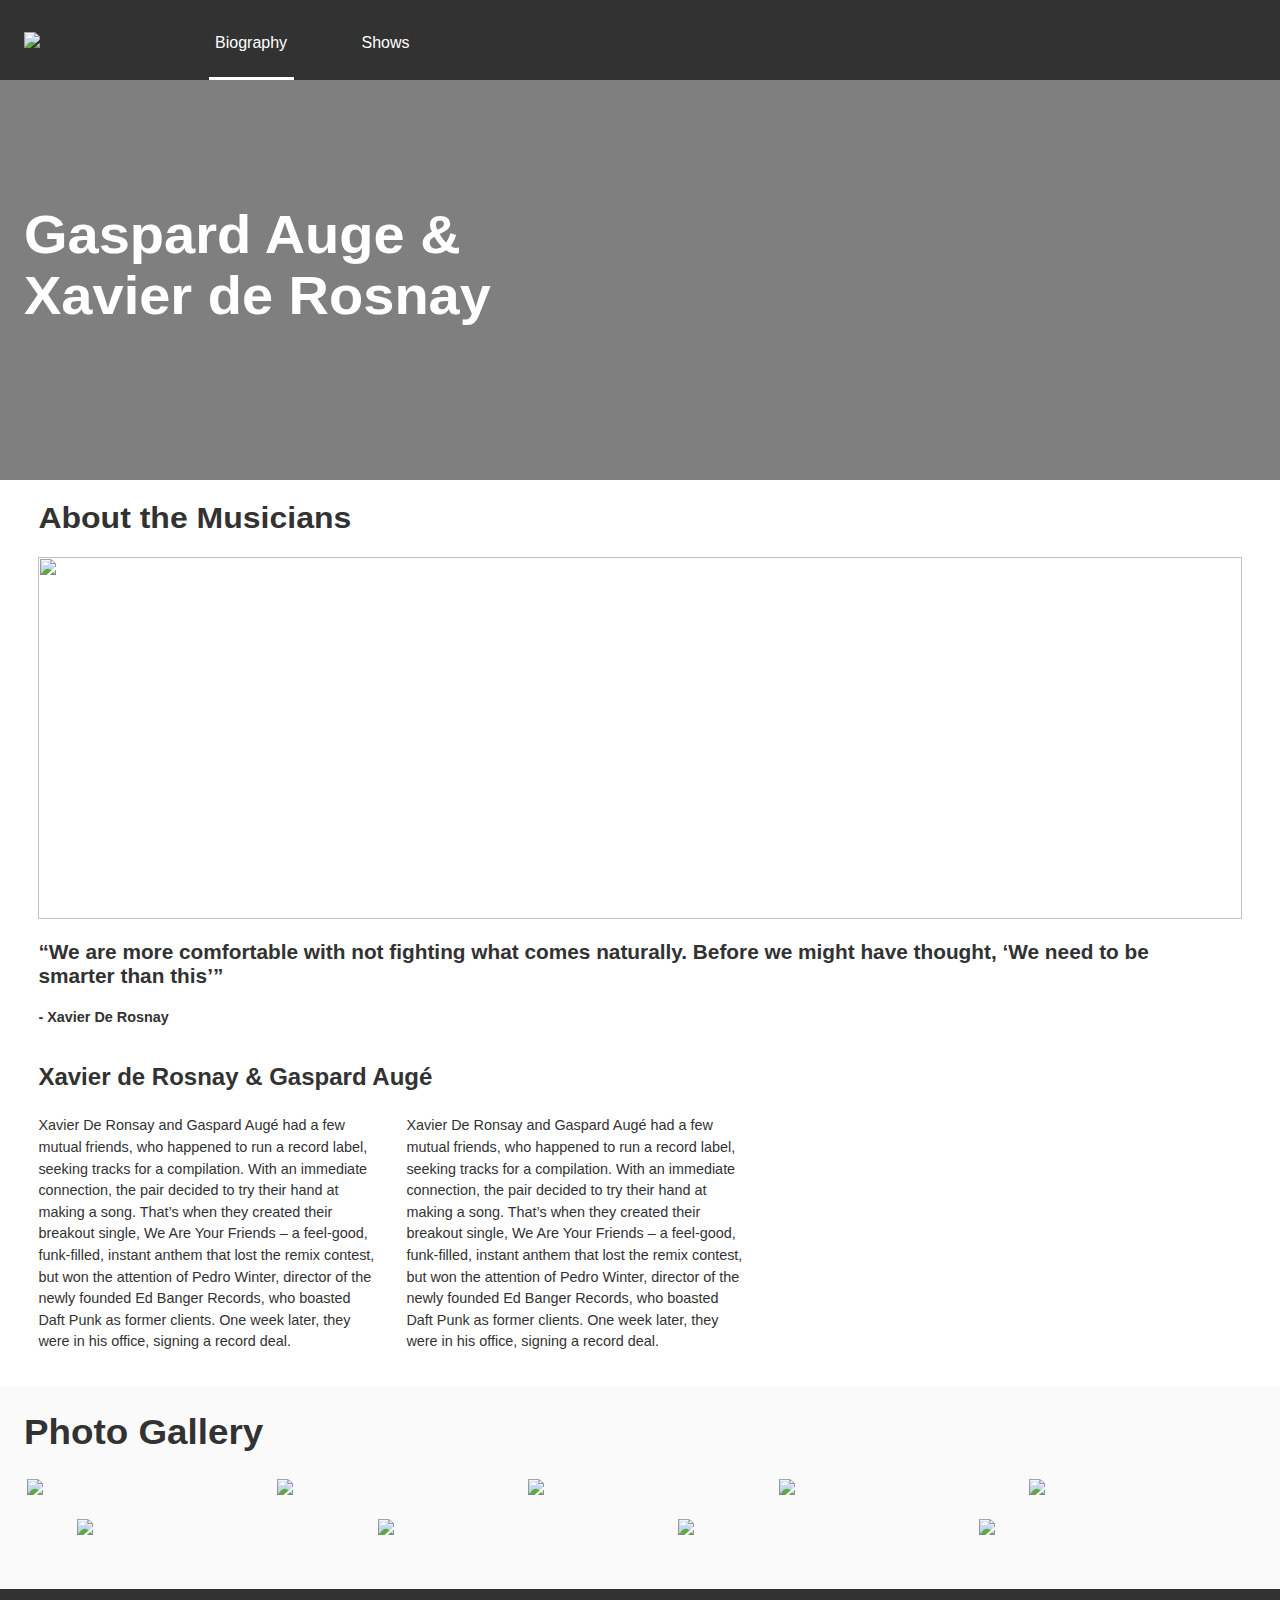
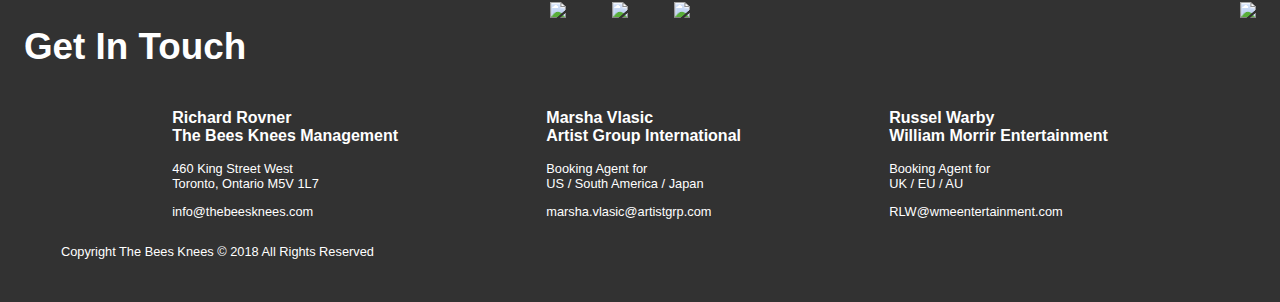
==== sprint-1/index.html @ e029bf4d "tablet complete" ====
<!DOCTYPE html>
<html lang="en">
<head>
    <meta charset="UTF-8">
    <meta name="viewport" content="width=device-width, initial-scale=1.0">
    <meta http-equiv="X-UA-Compatible" content="ie=edge">
    <link rel="stylesheet" type="text/css" href="scss/main.css">
    <title>BandSite</title>
</head>
<body>
    <header class="header">
        <img class="header__logo" src="assets/logo/logo-bandsite.svg">
        <nav class="header__nav">
            <a class="header__nav--link header__nav--link--active" href="">Biography</a>
            <a class="header__nav--link" href="">Shows</a>
        </nav>
    </header>
    <section class="hero">
        <div class="hero__overlay"></div>
        <h2 class="hero__members">Gaspard Auge & <br> Xavier de Rosnay</h2>
    </section>
    <section class="about">
        <div class=about__square>
            <h2 class="about__square--title">About the Musicians</h2>
            <img class="about__square--image" src="assets/images/biopic.jpg">
            <div class="about__square--quote">
                <h3 class="about__square--quote--blurb">“We are more comfortable with not fighting what comes naturally.
                    Before we might have thought, ‘We need to be smarter than this’”</h3>
                <p class="about__square--quote--quoter">- Xavier De Rosnay</p>
            </div>
            <div class="about__square--bio">
                <h3 class="about__square--bio--title">Xavier de Rosnay & Gaspard Augé</h3>
                <div class="about__square--bio--textcontainer">
                    <p class="about__square--bio--textcontainer--text about__square--bio--textcontainer--text--1">Xavier De Ronsay and Gaspard Augé had a few mutual friends,
                        who happened to run a record label, seeking tracks for a
                        compilation. With an immediate connection, the pair decided to
                        try their hand at making a song. That’s when they created their
                        breakout single, We Are Your Friends – a feel-good, funk-filled,
                        instant anthem that lost the remix contest, but won the attention
                        of Pedro Winter, director of the newly founded Ed Banger
                        Records, who boasted Daft Punk as former clients. One week
                        later, they were in his office, signing a record deal.</p>
                    <p class="about__square--bio--textcontainer--text about__square--bio--textcontainer--text--2">Xavier De Ronsay and Gaspard Augé had a few mutual friends,
                        who happened to run a record label, seeking tracks for a
                        compilation. With an immediate connection, the pair decided to
                        try their hand at making a song. That’s when they created their
                        breakout single, We Are Your Friends – a feel-good, funk-filled,
                        instant anthem that lost the remix contest, but won the attention
                        of Pedro Winter, director of the newly founded Ed Banger
                        Records, who boasted Daft Punk as former clients. One week
                        later, they were in his office, signing a record deal.</p>
                </div>
            </div>
        </div>
    </section>
    <section class="gallery">
        <h1 class="gallery__title">Photo Gallery</h1>
        <div class="gallery__imageContainer">
            <img class="gallery__imageContainer--image" src="assets/images/Photo-gallery-1.jpg">
            <img class="gallery__imageContainer--image" src="assets/images/photo-gallery-2.jpg">
            <img class="gallery__imageContainer--image" src="assets/images/photo-gallery-3.jpg">
            <img class="gallery__imageContainer--image" src="assets/images/photo-gallery-4.jpg">
            <img class="gallery__imageContainer--image" src="assets/images/photo-gallery-5.jpg">
            <img class="gallery__imageContainer--image" src="assets/images/photo-gallery-6.jpg">
            <img class="gallery__imageContainer--image" src="assets/images/photo-gallery-7.jpg">
            <img class="gallery__imageContainer--image" src="assets/images/photo-gallery-8.jpg">
            <img class="gallery__imageContainer--image" src="assets/images/photo-gallery-9.jpg">
        </div>
    </section>
    <footer class="footer">
        <div class="footer__square">
            <div class="footer__square--top">
                <h1 class="footer__square--top--title">Get In Touch</h1>
                <div class="footer__square--top--iconcontainer">
                    <img class="footer__square--top--iconcontainer--icon" src="assets/icons/svg/icon-instagram.svg">
                    <img class="footer__square--top--iconcontainer--icon" src="assets/icons/svg/icon-facebook.svg">
                    <img class="footer__square--top--iconcontainer--icon" src="assets/icons/svg/icon-twitter.svg">
                </div>
                <img class="footer__square--top--logo" src="assets/logo/logo-bandsite.svg">
            </div>
            <div class="footer__square--contacts">
                <div class="footer__square--contacts--card">
                    <p class="footer__square--contacts--card--name">
                        Richard Rovner<br>
                        The Bees Knees Management
                    </p>
                    <p class="footer__square--contacts--card--address"> 
                        460 King Street West<br>
                        Toronto, Ontario M5V 1L7
                    </p>
                    <p class="footer__square--contacts--card--email">
                        info@thebeesknees.com
                    </p>
                </div>
                <div class="footer__square--contacts--card">
                    <p class="footer__square--contacts--card--name">
                        Marsha Vlasic<br>
                        Artist Group International
                    <p class="footer__square--contacts--card--address"> 
                        Booking Agent for<br>
                        US / South America / Japan
                    </p>
                    <p class="footer__square--contacts--card--email">
                        marsha.vlasic@artistgrp.com
                    </p>
                </div>
                <div class="footer__square__contacts__card">
                    <p class="footer__square--contacts--card--name">
                        Russel Warby<br>
                        William Morrir Entertainment
                    </p>
                    <p class="footer__square--contacts--card--address"> 
                        Booking Agent for<br>
                        UK / EU / AU
                    </p>
                    <p class="footer__square--contacts--card--email">
                        RLW@wmeentertainment.com
                    </p>
                </div>
            </div>
            <p class="footer__square--copyright">Copyright The Bees Knees © 2018 All Rights Reserved</p>
        </div>
    </footer>
</body>
</html>
---- sprint-1/scss/main.css ----
@use 'fonts';
* {
  font-family: Avenir, sans-serif;
}

html {
  margin: 0;
  padding: 0;
  height: 100%;
}

body {
  margin: 0;
  padding: 0;
  height: 100%;
  color: #323232;
}

.header {
  background-color: #323232;
  display: -webkit-box;
  display: -ms-flexbox;
  display: flex;
  -webkit-box-orient: vertical;
  -webkit-box-direction: normal;
      -ms-flex-direction: column;
          flex-direction: column;
  -webkit-box-pack: justify;
      -ms-flex-pack: justify;
          justify-content: space-between;
  -webkit-box-align: center;
      -ms-flex-align: center;
          align-items: center;
  width: 100%;
  height: 80px;
  padding: 0;
  margin: 0;
}

@media only screen and (min-width: 768px) {
  .header {
    -webkit-box-orient: horizontal;
    -webkit-box-direction: normal;
        -ms-flex-direction: row;
            flex-direction: row;
    -webkit-box-align: end;
        -ms-flex-align: end;
            align-items: flex-end;
  }
}

.header__logo {
  width: 10rem;
  padding-top: 1rem;
}

@media only screen and (min-width: 768px) {
  .header__logo {
    display: inline-block;
    padding-top: 0rem;
    -ms-flex-item-align: center;
        -ms-grid-row-align: center;
        align-self: center;
    margin-left: 24px;
  }
}

.header__nav {
  display: -webkit-box;
  display: -ms-flexbox;
  display: flex;
  width: 100%;
  -ms-flex-pack: distribute;
      justify-content: space-around;
  padding: 0;
  margin: 0;
}

@media only screen and (min-width: 768px) {
  .header__nav {
    display: inline-block;
  }
}

.header__nav--link {
  color: white;
  width: 50%;
  text-decoration: none;
  text-align: center;
  padding-bottom: .5rem;
  margin: 0;
}

@media only screen and (min-width: 768px) {
  .header__nav--link {
    width: 85px;
    height: 43px;
    padding-bottom: 0;
    display: inline-block;
    margin-left: 45px;
  }
}

.header__nav--link--active {
  border-bottom: white solid 3px;
}

.hero {
  width: 100%;
  height: 183px;
  margin: 0;
  position: relative;
  background: url("../assets/images/hero.jpg");
  background-position: center;
  background-repeat: no-repeat;
  background-size: cover;
}

@media only screen and (min-width: 768px) {
  .hero {
    height: 400px;
  }
}

.hero__overlay {
  width: 100%;
  height: 100%;
  position: absolute;
  top: 0;
  z-index: 1;
  background-color: black;
  opacity: 0.5;
}

.hero__members {
  margin: 0;
  position: absolute;
  top: 30%;
  z-index: 1;
  left: 16px;
  color: white;
  -webkit-transform: scale(1, 0.95);
          transform: scale(1, 0.95);
  font-weight: bold;
}

@media only screen and (min-width: 768px) {
  .hero__members {
    width: 70%;
    font-size: 3.5rem;
    left: 24px;
  }
}

.about {
  display: -webkit-box;
  display: -ms-flexbox;
  display: flex;
  -webkit-box-orient: vertical;
  -webkit-box-direction: normal;
      -ms-flex-direction: column;
          flex-direction: column;
  -webkit-box-align: center;
      -ms-flex-align: center;
          align-items: center;
}

.about__square {
  width: 92%;
  display: -webkit-box;
  display: -ms-flexbox;
  display: flex;
  -webkit-box-orient: vertical;
  -webkit-box-direction: normal;
      -ms-flex-direction: column;
          flex-direction: column;
  margin-bottom: 20px;
}

@media only screen and (min-width: 768px) {
  .about__square {
    width: 94%;
  }
}

.about__square--title {
  margin-top: 1rem;
  -webkit-transform: scale(1, 0.95);
          transform: scale(1, 0.95);
  font-weight: bold !important;
}

@media only screen and (min-width: 768px) {
  .about__square--title {
    font-size: 2rem;
    margin-top: 20px;
    margin-bottom: 20px;
  }
}

.about__square--image {
  width: 100%;
  height: 10rem;
  -o-object-fit: cover;
     object-fit: cover;
}

@media only screen and (min-width: 768px) {
  .about__square--image {
    height: 362px;
  }
}

.about__square--quote {
  font-size: .9rem;
  width: 95%;
  font-weight: bold;
}

@media only screen and (min-width: 768px) {
  .about__square--quote--blurb {
    font-size: 1.3rem;
  }
}

.about__square--bio--title {
  font-size: 1rem;
}

@media only screen and (min-width: 768px) {
  .about__square--bio--title {
    font-size: 1.5rem;
    margin-bottom: 10px;
  }
}

@media only screen and (min-width: 768px) {
  .about__square--bio--textcontainer {
    display: -webkit-box;
    display: -ms-flexbox;
    display: flex;
  }
}

.about__square--bio--textcontainer--text {
  font-size: .8rem;
  line-height: 1.5;
  font-weight: lighter;
}

@media only screen and (min-width: 768px) {
  .about__square--bio--textcontainer--text {
    width: 340px;
    font-size: .9rem;
  }
}

@media only screen and (min-width: 768px) {
  .about__square--bio--textcontainer--text--2 {
    margin-left: 28px;
  }
}

.gallery {
  background-color: #FAFAFA;
  display: -webkit-box;
  display: -ms-flexbox;
  display: flex;
  -webkit-box-orient: vertical;
  -webkit-box-direction: normal;
      -ms-flex-direction: column;
          flex-direction: column;
  -webkit-box-pack: space-evenly;
      -ms-flex-pack: space-evenly;
          justify-content: space-evenly;
  -webkit-box-align: center;
      -ms-flex-align: center;
          align-items: center;
  padding-bottom: 30px;
}

.gallery__title {
  -ms-flex-item-align: start;
      align-self: flex-start;
  margin-left: 1rem;
  font-weight: bold;
  -webkit-transform: scale(1, 0.95);
          transform: scale(1, 0.95);
}

@media only screen and (min-width: 768px) {
  .gallery__title {
    font-size: 2.3rem;
    margin-left: 1.5rem;
  }
}

.gallery__imageContainer {
  width: 90%;
  display: -webkit-box;
  display: -ms-flexbox;
  display: flex;
  -webkit-box-pack: space-evenly;
      -ms-flex-pack: space-evenly;
          justify-content: space-evenly;
  -ms-flex-wrap: wrap;
      flex-wrap: wrap;
  -ms-flex-item-align: center;
      align-self: center;
}

@media only screen and (min-width: 768px) {
  .gallery__imageContainer {
    width: 100%;
  }
}

.gallery__imageContainer--image {
  width: 288px;
  padding-bottom: 8px;
}

@media only screen and (min-width: 768px) {
  .gallery__imageContainer--image {
    width: 224px;
    padding-bottom: 24px;
  }
}

.footer {
  background-color: #323232;
  display: -webkit-box;
  display: -ms-flexbox;
  display: flex;
  -webkit-box-pack: center;
      -ms-flex-pack: center;
          justify-content: center;
  color: white;
  padding-left: 15px;
}

@media only screen and (min-width: 768px) {
  .footer {
    padding-left: 24px;
    padding-right: 24px;
  }
}

.footer__square {
  width: 90%;
  padding-right: 25%;
  padding-bottom: 30px;
  padding-top: 13px;
}

@media only screen and (min-width: 768px) {
  .footer__square {
    padding-right: 0;
    width: 100%;
  }
}

@media only screen and (min-width: 768px) {
  .footer__square--top {
    display: -webkit-box;
    display: -ms-flexbox;
    display: flex;
    -webkit-box-pack: justify;
        -ms-flex-pack: justify;
            justify-content: space-between;
  }
}

.footer__square--top--logo {
  display: none;
}

@media only screen and (min-width: 768px) {
  .footer__square--top--logo {
    display: initial;
  }
}

.footer__square--top--title {
  font-size: 2.3rem;
}

.footer__square--top--iconcontainer {
  width: 140px;
  display: -webkit-box;
  display: -ms-flexbox;
  display: flex;
  -webkit-box-pack: justify;
      -ms-flex-pack: justify;
          justify-content: space-between;
  margin-left: 10px;
}

@media only screen and (min-width: 768px) {
  .footer__square--top--iconcontainer {
    margin-left: 0;
    margin-right: 20%;
  }
}

@media only screen and (min-width: 768px) {
  .footer__square--contacts {
    display: -webkit-box;
    display: -ms-flexbox;
    display: flex;
    -webkit-box-pack: space-evenly;
        -ms-flex-pack: space-evenly;
            justify-content: space-evenly;
  }
}

.footer__square--contacts--card--name {
  font-weight: bold;
}

.footer__square--contacts--card--address, .footer__square--contacts--card--email {
  font-size: .8rem;
  font-weight: lighter;
}

.footer__square--copyright {
  width: 90%;
  font-size: .8rem;
  font-weight: lighter;
}

@media only screen and (min-width: 768px) {
  .footer__square--copyright {
    margin-left: 3%;
  }
}
/*# sourceMappingURL=main.css.map */
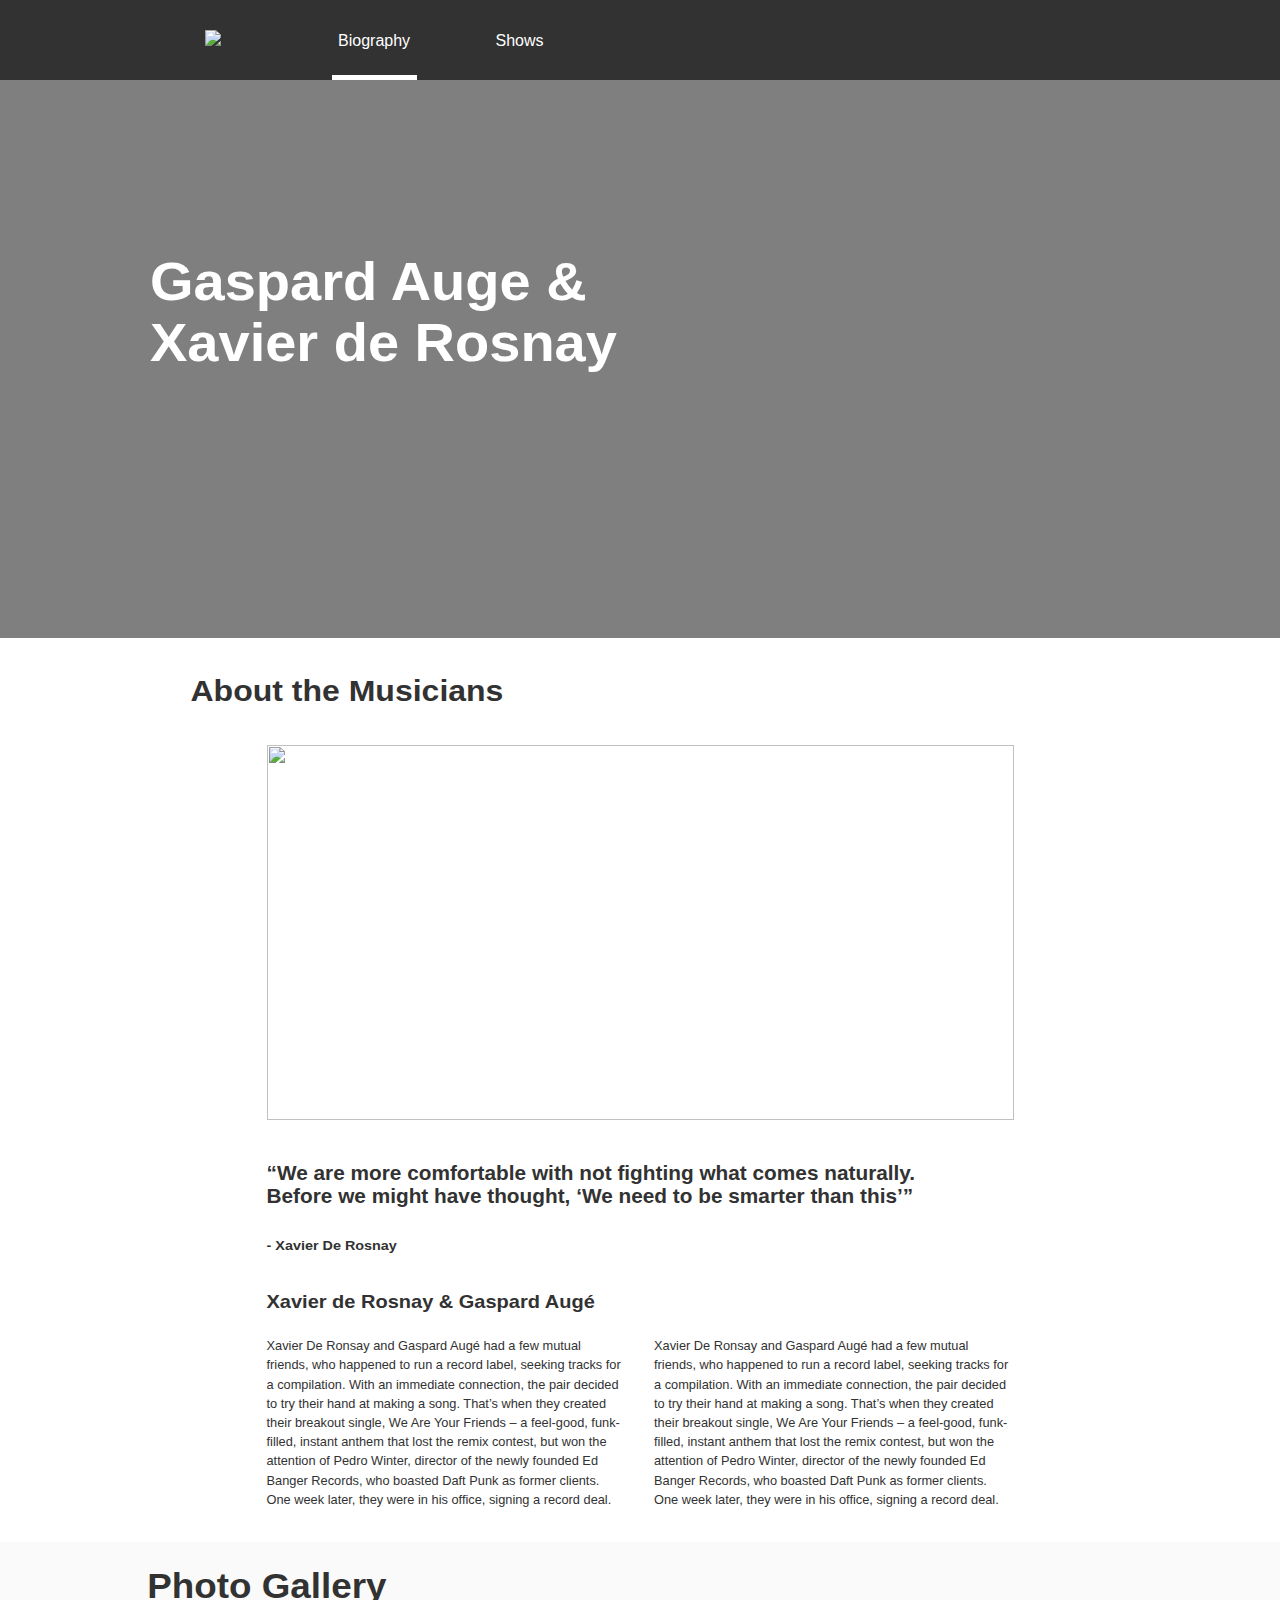
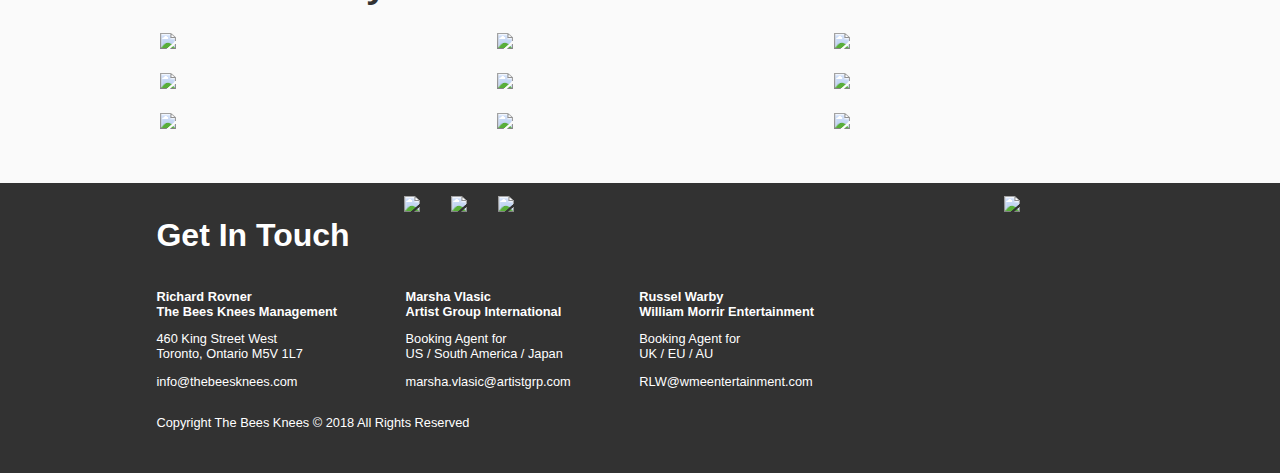
==== commit d0ca090c: "title link added" ====
--- a/sprint-1/index.html
+++ b/sprint-1/index.html
@@ -9,7 +9,7 @@
 </head>
 <body>
     <header class="header">
-        <img class="header__logo" src="assets/logo/logo-bandsite.svg">
+        <a class="header__logo" href="index.html"><img src="assets/logo/logo-bandsite.svg"></a>
         <nav class="header__nav">
             <a class="header__nav--link header__nav--link--active" href="">Biography</a>
             <a class="header__nav--link" href="">Shows</a>
--- a/sprint-1/scss/main.css
+++ b/sprint-1/scss/main.css
@@ -51,6 +51,7 @@
 
 .header__logo {
   width: 10rem;
+  text-align: center;
   padding-top: 1rem;
 }
 
@@ -65,6 +66,12 @@
   }
 }
 
+@media only screen and (min-width: 1200px) {
+  .header__logo {
+    margin-left: 150px;
+  }
+}
+
 .header__nav {
   display: -webkit-box;
   display: -ms-flexbox;
@@ -101,8 +108,20 @@
   }
 }
 
+@media only screen and (min-width: 1200px) {
+  .header__nav--link {
+    margin-left: 56px;
+  }
+}
+
 .header__nav--link--active {
   border-bottom: white solid 3px;
+}
+
+@media only screen and (min-width: 1200px) {
+  .header__nav--link--active {
+    border-bottom: white solid 5px;
+  }
 }
 
 .hero {
@@ -119,6 +138,12 @@
 @media only screen and (min-width: 768px) {
   .hero {
     height: 400px;
+  }
+}
+
+@media only screen and (min-width: 1200px) {
+  .hero {
+    height: 558px;
   }
 }
 
@@ -152,6 +177,13 @@
   }
 }
 
+@media only screen and (min-width: 1200px) {
+  .hero__members {
+    top: 30%;
+    left: 150px;
+  }
+}
+
 .about {
   display: -webkit-box;
   display: -ms-flexbox;
@@ -183,6 +215,12 @@
   }
 }
 
+@media only screen and (min-width: 1200px) {
+  .about__square {
+    width: 747px;
+  }
+}
+
 .about__square--title {
   margin-top: 1rem;
   -webkit-transform: scale(1, 0.95);
@@ -198,6 +236,14 @@
   }
 }
 
+@media only screen and (min-width: 1200px) {
+  .about__square--title {
+    margin-left: -76px;
+    margin-top: 35px;
+    margin-bottom: 35px;
+  }
+}
+
 .about__square--image {
   width: 100%;
   height: 10rem;
@@ -211,9 +257,17 @@
   }
 }
 
+@media only screen and (min-width: 1200px) {
+  .about__square--image {
+    height: 375px;
+  }
+}
+
 .about__square--quote {
   font-size: .9rem;
   width: 95%;
+  -webkit-transform: scale(1, 0.95);
+          transform: scale(1, 0.95);
   font-weight: bold;
 }
 
@@ -223,14 +277,29 @@
   }
 }
 
+@media only screen and (min-width: 1200px) {
+  .about__square--quote--blurb {
+    margin-top: 40px;
+    margin-bottom: 32px;
+  }
+}
+
 .about__square--bio--title {
   font-size: 1rem;
+  -webkit-transform: scale(1, 0.95);
+          transform: scale(1, 0.95);
 }
 
 @media only screen and (min-width: 768px) {
   .about__square--bio--title {
     font-size: 1.5rem;
     margin-bottom: 10px;
+  }
+}
+
+@media only screen and (min-width: 1200px) {
+  .about__square--bio--title {
+    font-size: 1.25rem;
   }
 }
 
@@ -242,6 +311,14 @@
   }
 }
 
+@media only screen and (min-width: 1200px) {
+  .about__square--bio--textcontainer {
+    -webkit-box-pack: justify;
+        -ms-flex-pack: justify;
+            justify-content: space-between;
+  }
+}
+
 .about__square--bio--textcontainer--text {
   font-size: .8rem;
   line-height: 1.5;
@@ -252,6 +329,13 @@
   .about__square--bio--textcontainer--text {
     width: 340px;
     font-size: .9rem;
+  }
+}
+
+@media only screen and (min-width: 1200px) {
+  .about__square--bio--textcontainer--text {
+    width: 400px;
+    font-size: .8rem;
   }
 }
 
@@ -295,6 +379,12 @@
   }
 }
 
+@media only screen and (min-width: 1200px) {
+  .gallery__title {
+    margin-left: 9.2rem;
+  }
+}
+
 .gallery__imageContainer {
   width: 90%;
   display: -webkit-box;
@@ -315,15 +405,30 @@
   }
 }
 
+@media only screen and (min-width: 1200px) {
+  .gallery__imageContainer {
+    width: 75%;
+    -webkit-box-pack: justify;
+        -ms-flex-pack: justify;
+            justify-content: space-between;
+  }
+}
+
 .gallery__imageContainer--image {
   width: 288px;
-  padding-bottom: 8px;
+  padding-bottom: 16px;
 }
 
 @media only screen and (min-width: 768px) {
   .gallery__imageContainer--image {
     width: 224px;
     padding-bottom: 24px;
+  }
+}
+
+@media only screen and (min-width: 1200px) {
+  .gallery__imageContainer--image {
+    width: 286px;
   }
 }
 
@@ -357,6 +462,12 @@
   .footer__square {
     padding-right: 0;
     width: 100%;
+  }
+}
+
+@media only screen and (min-width: 1200px) {
+  .footer__square {
+    width: 78.5%;
   }
 }
 
@@ -381,8 +492,20 @@
   }
 }
 
+@media only screen and (min-width: 1200px) {
+  .footer__square--top--logo {
+    width: 120px;
+  }
+}
+
 .footer__square--top--title {
   font-size: 2.3rem;
+}
+
+@media only screen and (min-width: 1200px) {
+  .footer__square--top--title {
+    font-size: 2rem;
+  }
 }
 
 .footer__square--top--iconcontainer {
@@ -400,6 +523,13 @@
   .footer__square--top--iconcontainer {
     margin-left: 0;
     margin-right: 20%;
+  }
+}
+
+@media only screen and (min-width: 1200px) {
+  .footer__square--top--iconcontainer {
+    width: 110px;
+    margin-right: 45%;
   }
 }
 
@@ -414,8 +544,23 @@
   }
 }
 
+@media only screen and (min-width: 1200px) {
+  .footer__square--contacts {
+    -webkit-box-pack: justify;
+        -ms-flex-pack: justify;
+            justify-content: space-between;
+    padding-right: 32%;
+  }
+}
+
 .footer__square--contacts--card--name {
   font-weight: bold;
+}
+
+@media only screen and (min-width: 1200px) {
+  .footer__square--contacts--card--name {
+    font-size: .8rem;
+  }
 }
 
 .footer__square--contacts--card--address, .footer__square--contacts--card--email {
@@ -434,4 +579,10 @@
     margin-left: 3%;
   }
 }
+
+@media only screen and (min-width: 768px) and (min-width: 1200px) {
+  .footer__square--copyright {
+    margin-left: 0;
+  }
+}
 /*# sourceMappingURL=main.css.map */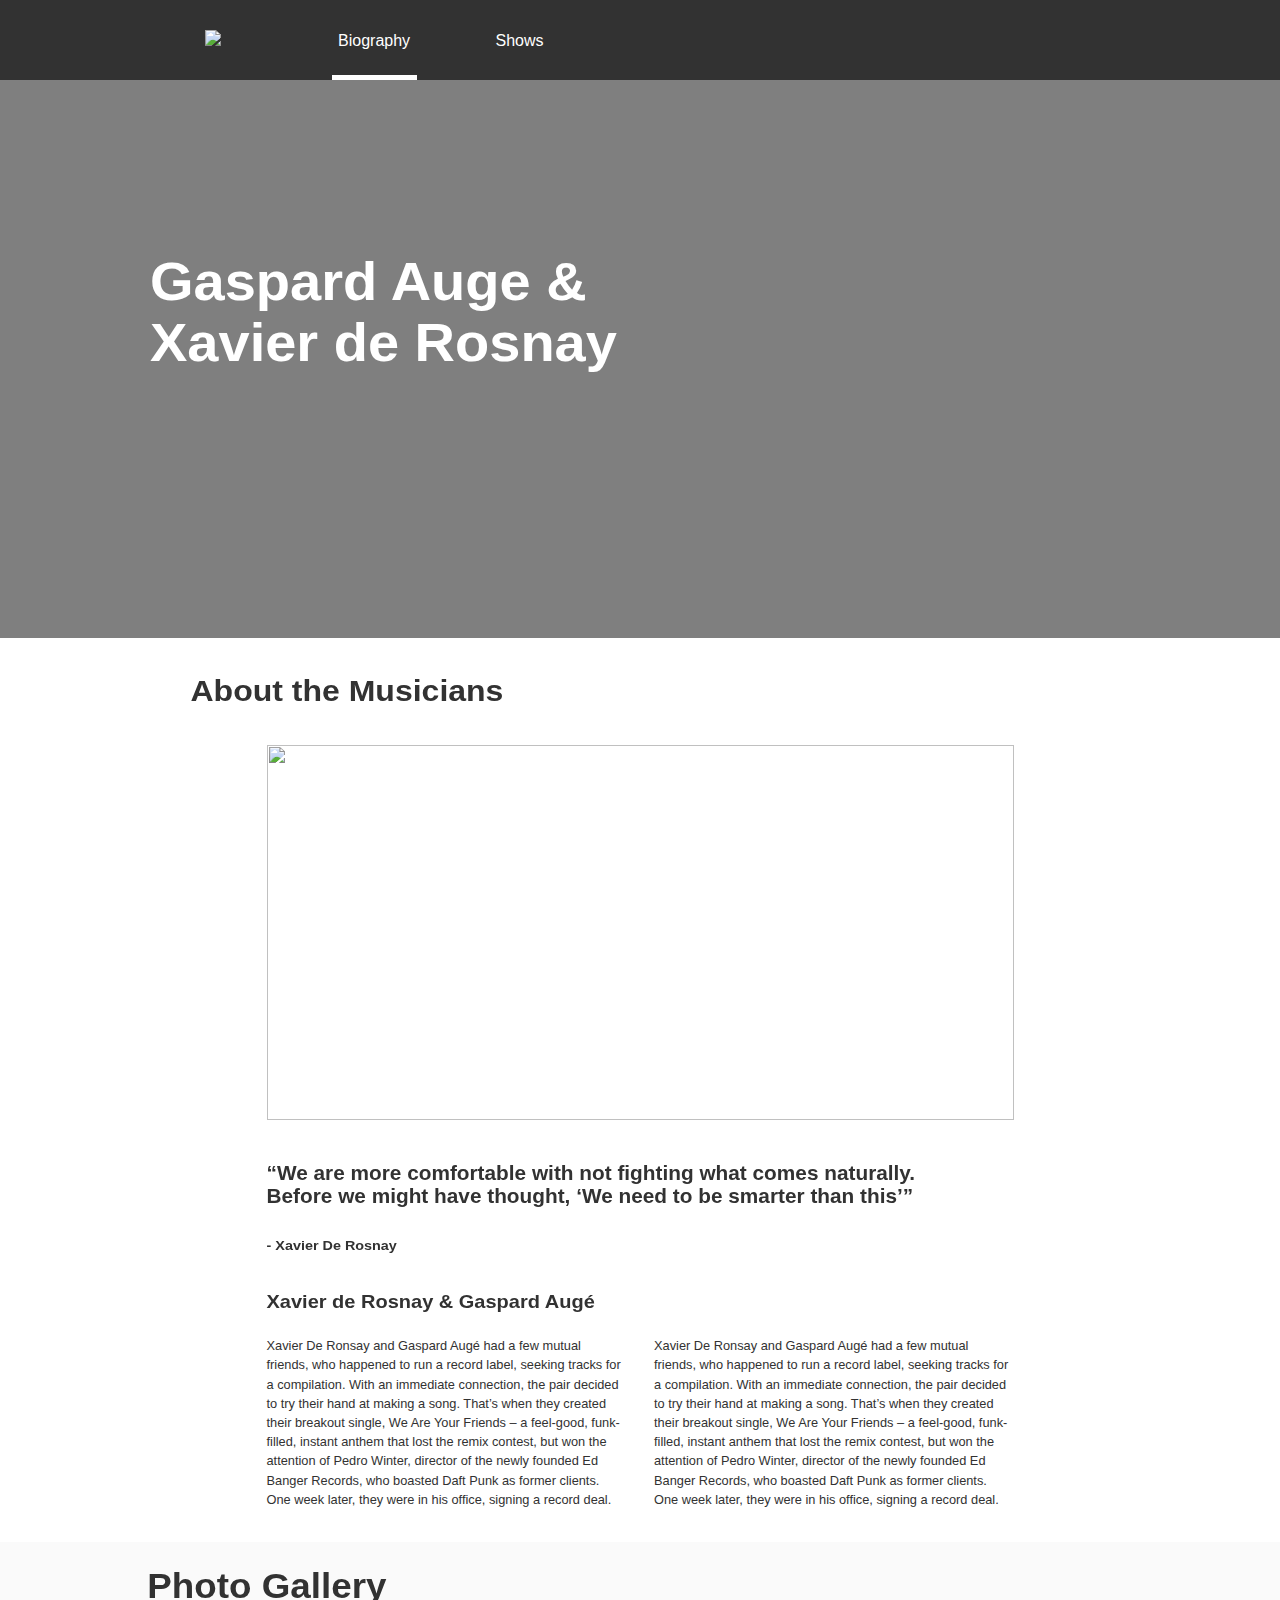
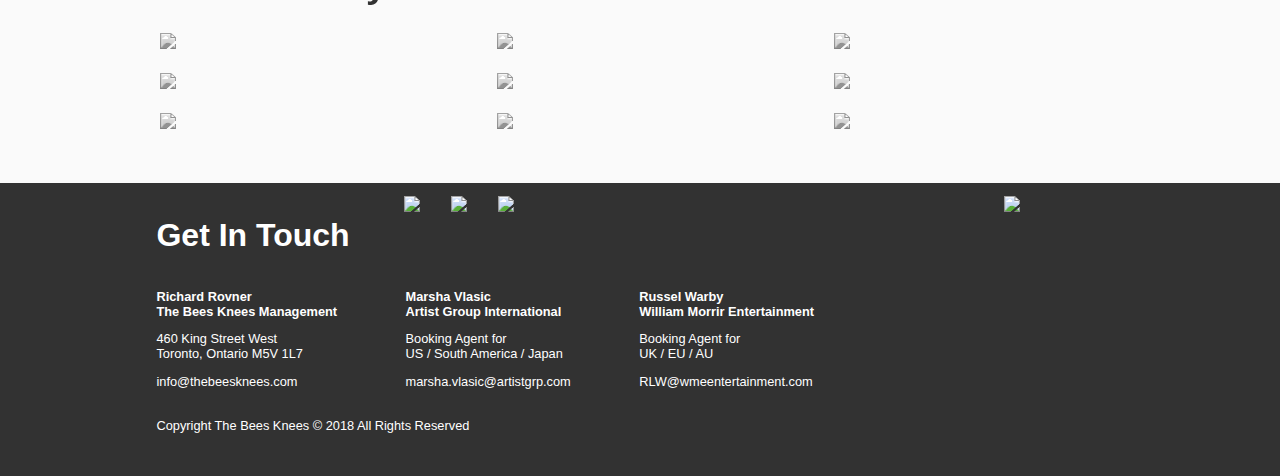
==== commit 8b78abd8: "forgot to do the final deep dive, done now" ====
--- a/sprint-1/index.html
+++ b/sprint-1/index.html
@@ -88,9 +88,11 @@
                         460 King Street West<br>
                         Toronto, Ontario M5V 1L7
                     </p>
-                    <p class="footer__square--contacts--card--email">
-                        info@thebeesknees.com
-                    </p>
+                    <a class = "deepdive" href="mailto:info@thebeesknees.com">
+                        <p class="footer__square--contacts--card--email">
+                            info@thebeesknees.com
+                        </p>
+                    </a>
                 </div>
                 <div class="footer__square--contacts--card">
                     <p class="footer__square--contacts--card--name">
@@ -100,8 +102,11 @@
                         Booking Agent for<br>
                         US / South America / Japan
                     </p>
-                    <p class="footer__square--contacts--card--email">
+                    <a class = "deepdive" href="mailto:marsha.vlasic@artistgrp.com">
+                        <p class="footer__square--contacts--card--email">
                         marsha.vlasic@artistgrp.com
+                        </p>
+                    </a>
                     </p>
                 </div>
                 <div class="footer__square__contacts__card">
@@ -113,9 +118,11 @@
                         Booking Agent for<br>
                         UK / EU / AU
                     </p>
-                    <p class="footer__square--contacts--card--email">
+                    <a class = "deepdive" href="mailto:RLW@wmeentertainment.com">
+                        <p class="footer__square--contacts--card--email">
                         RLW@wmeentertainment.com
-                    </p>
+                        </p>
+                    </a>
                 </div>
             </div>
             <p class="footer__square--copyright">Copyright The Bees Knees © 2018 All Rights Reserved</p>
--- a/sprint-1/scss/main.css
+++ b/sprint-1/scss/main.css
@@ -1,12 +1,6 @@
 @use 'fonts';
 * {
   font-family: Avenir, sans-serif;
-}
-
-html {
-  margin: 0;
-  padding: 0;
-  height: 100%;
 }
 
 body {
@@ -124,6 +118,53 @@
   }
 }
 
+@-webkit-keyframes flash {
+  0% {
+    color: #FAFAFA;
+  }
+  20% {
+    color: #03b2e7;
+  }
+  40% {
+    color: rgba(181, 155, 192, 0.788);
+  }
+  60% {
+    color: #f2ff43;
+  }
+  80% {
+    color: #fa800e;
+  }
+  100% {
+    color: #FAFAFA;
+  }
+}
+
+@keyframes flash {
+  0% {
+    color: #FAFAFA;
+  }
+  20% {
+    color: #03b2e7;
+  }
+  40% {
+    color: rgba(181, 155, 192, 0.788);
+  }
+  60% {
+    color: #f2ff43;
+  }
+  80% {
+    color: #fa800e;
+  }
+  100% {
+    color: #FAFAFA;
+  }
+}
+
+.header__nav--link:hover {
+  -webkit-animation: flash 4s linear infinite;
+          animation: flash 4s linear infinite;
+}
+
 .hero {
   width: 100%;
   height: 183px;
@@ -419,6 +460,11 @@
   padding-bottom: 16px;
 }
 
+.gallery__imageContainer--image:hover {
+  -webkit-filter: none;
+          filter: none;
+}
+
 @media only screen and (min-width: 768px) {
   .gallery__imageContainer--image {
     width: 224px;
@@ -429,6 +475,8 @@
 @media only screen and (min-width: 1200px) {
   .gallery__imageContainer--image {
     width: 286px;
+    -webkit-filter: grayscale(100%);
+            filter: grayscale(100%);
   }
 }
 
@@ -468,6 +516,12 @@
 @media only screen and (min-width: 1200px) {
   .footer__square {
     width: 78.5%;
+  }
+}
+
+@media screen and (max-width: 767px) {
+  .footer__square--top {
+    margin-bottom: 35px;
   }
 }
 
@@ -585,4 +639,9 @@
     margin-left: 0;
   }
 }
+
+.deepdive {
+  color: white;
+  text-decoration: none;
+}
 /*# sourceMappingURL=main.css.map */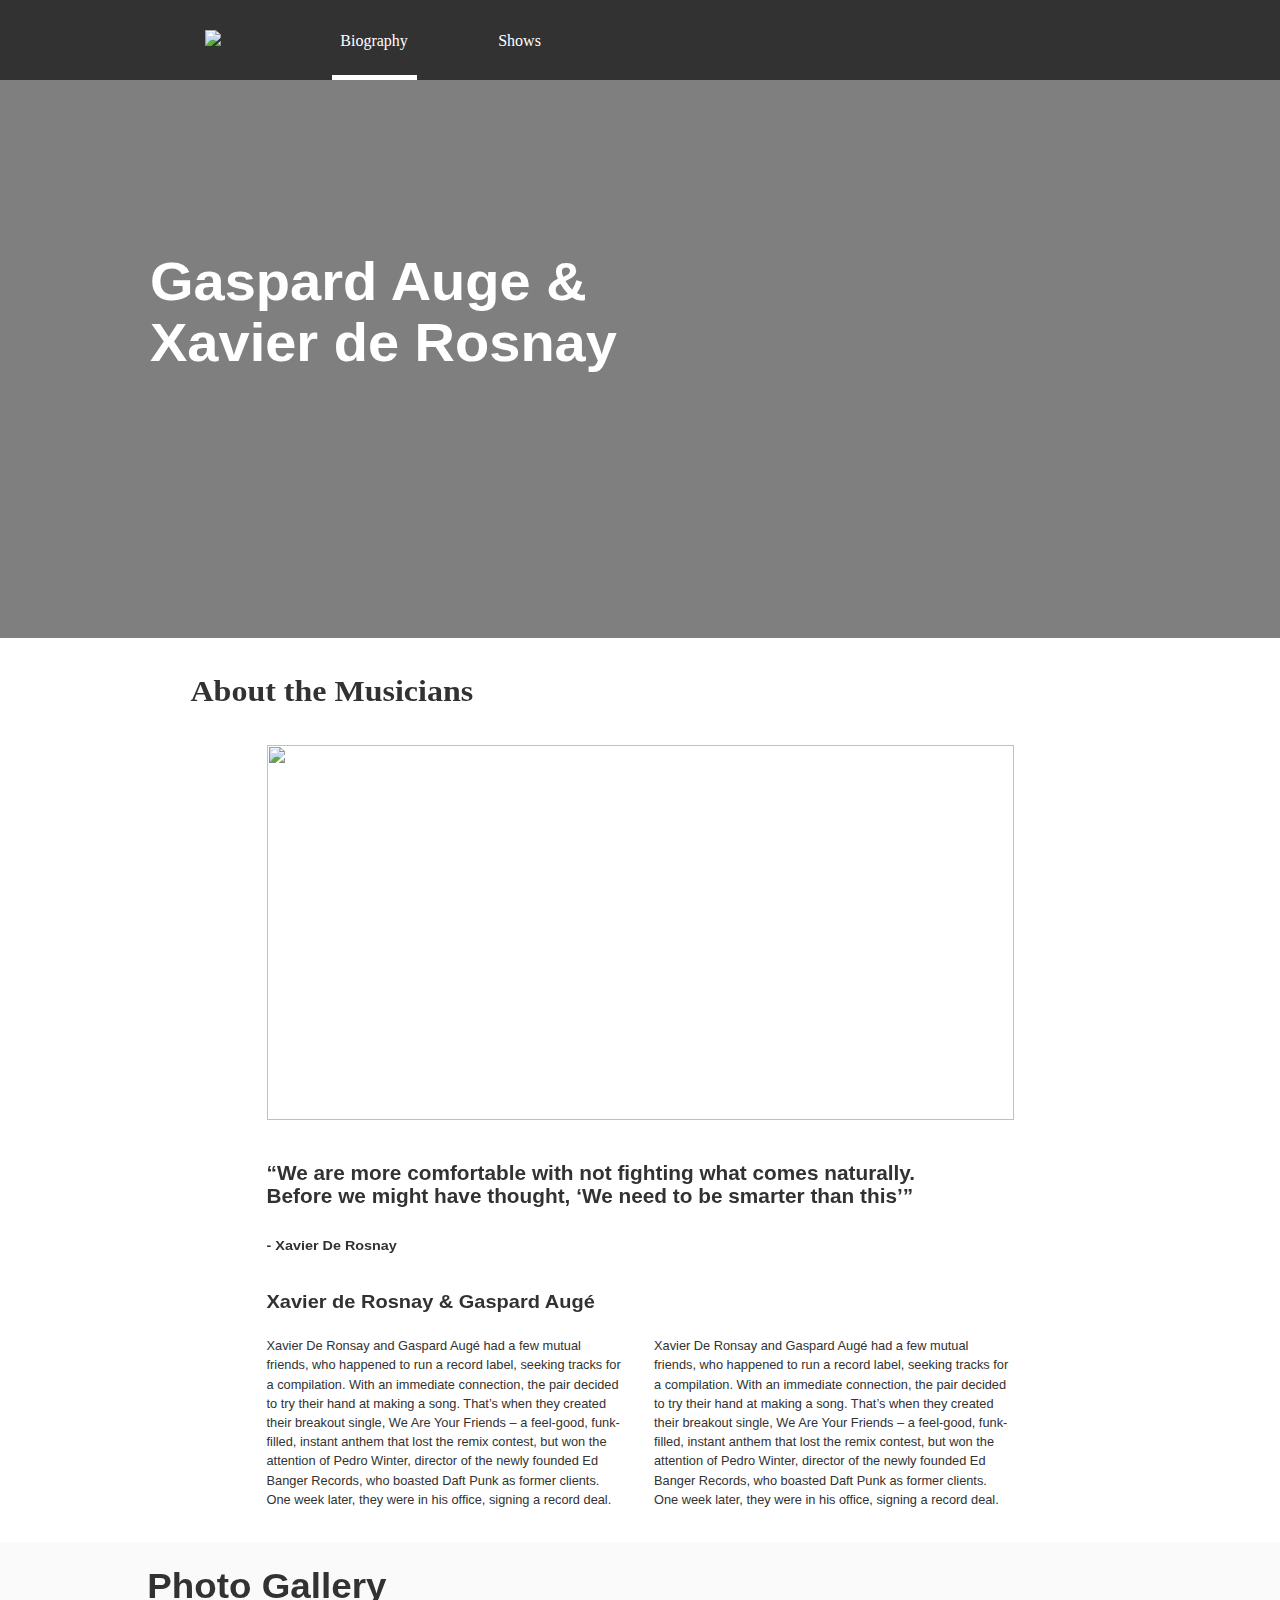
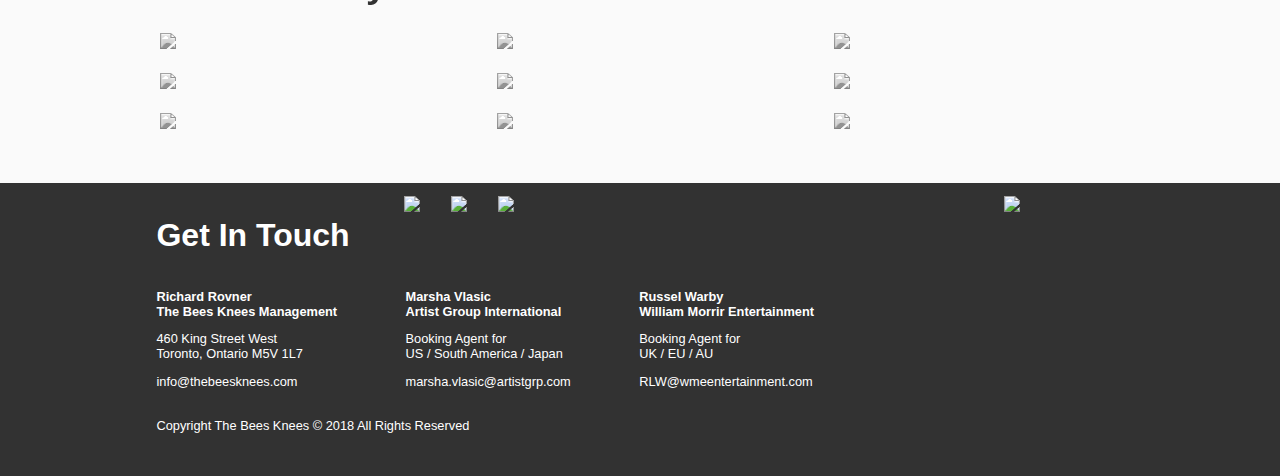
==== commit 66625ffb: "shows header" ====
--- a/sprint-1/index.html
+++ b/sprint-1/index.html
@@ -4,15 +4,15 @@
     <meta charset="UTF-8">
     <meta name="viewport" content="width=device-width, initial-scale=1.0">
     <meta http-equiv="X-UA-Compatible" content="ie=edge">
-    <link rel="stylesheet" type="text/css" href="scss/main.css">
-    <title>BandSite</title>
+    <link rel="stylesheet" type="text/css" href="./scss/main.css">
+    <title>BandSite | Biography</title>
 </head>
 <body>
     <header class="header">
-        <a class="header__logo" href="index.html"><img src="assets/logo/logo-bandsite.svg"></a>
+        <a class="header__logo" href="./index.html"><img src="./assets/logo/logo-bandsite.svg"></a>
         <nav class="header__nav">
             <a class="header__nav--link header__nav--link--active" href="">Biography</a>
-            <a class="header__nav--link" href="">Shows</a>
+            <a class="header__nav--link" href="./pages/shows.html">Shows</a>
         </nav>
     </header>
     <section class="hero">
--- a/sprint-1/scss/main.css
+++ b/sprint-1/scss/main.css
@@ -1,6 +1,6 @@
 @use 'fonts';
 * {
-  font-family: Avenir, sans-serif;
+  font-family: Avenir-Regular, sans-serif;
 }
 
 body {
@@ -90,6 +90,7 @@
   text-align: center;
   padding-bottom: .5rem;
   margin: 0;
+  font-family: Avenir-Light;
 }
 
 @media only screen and (min-width: 768px) {
@@ -266,7 +267,7 @@
   margin-top: 1rem;
   -webkit-transform: scale(1, 0.95);
           transform: scale(1, 0.95);
-  font-weight: bold !important;
+  font-family: "Avenir-Heavy";
 }
 
 @media only screen and (min-width: 768px) {
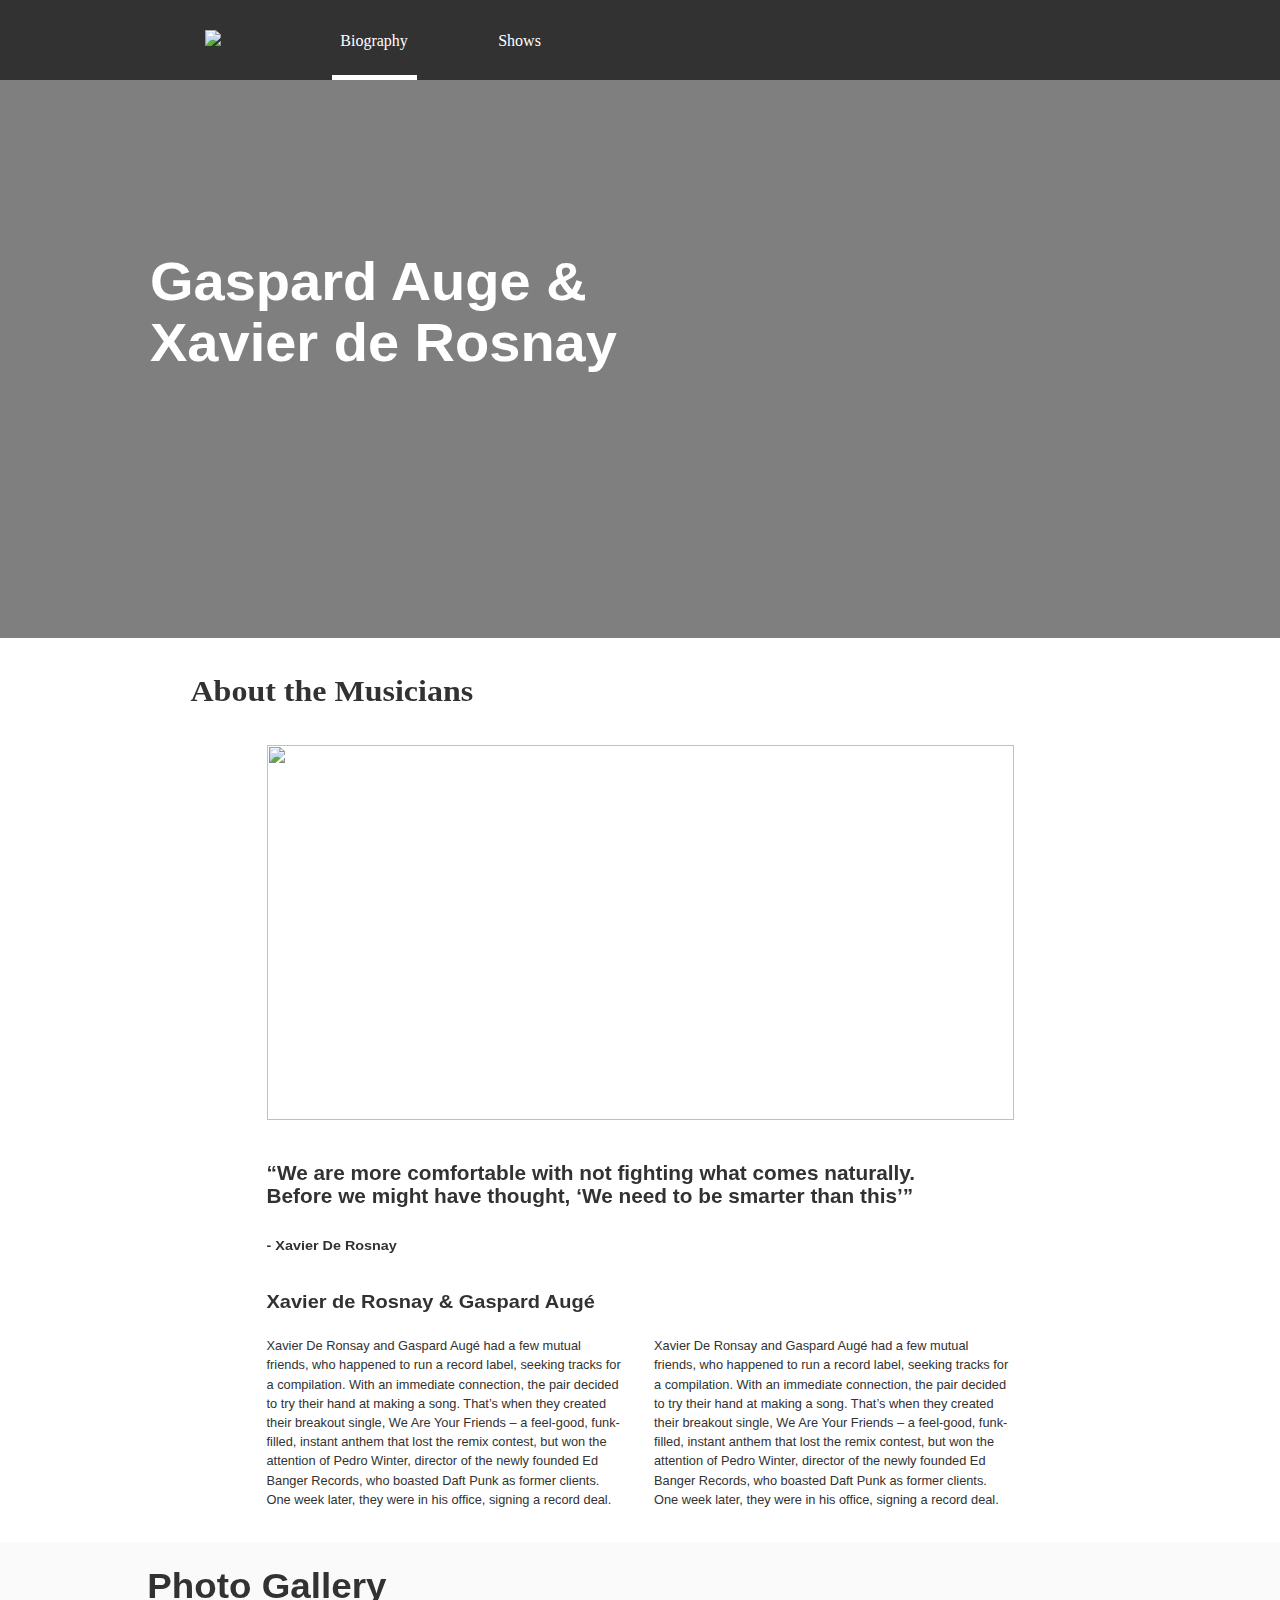
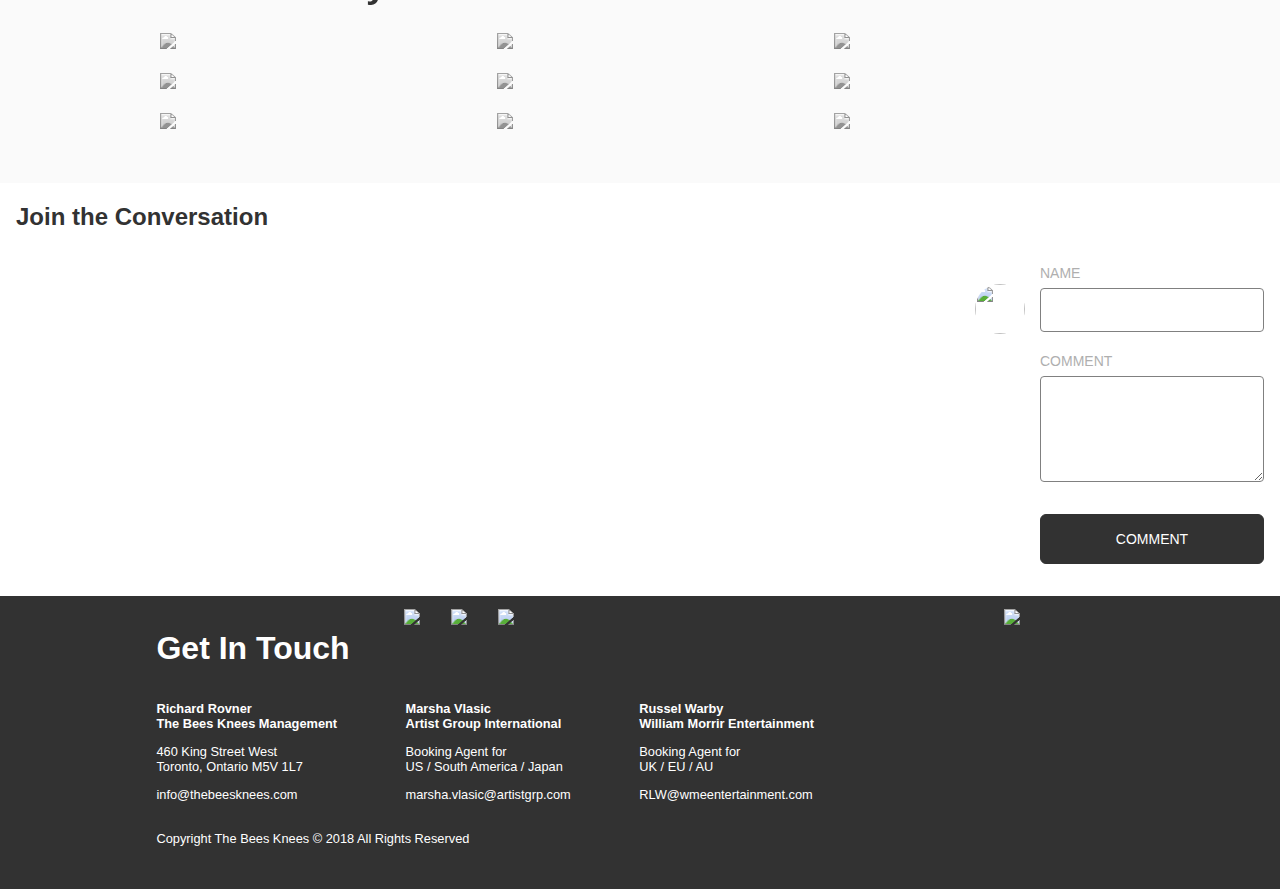
==== commit 76558937: "bio page forms created in HTML" ====
--- a/sprint-1/index.html
+++ b/sprint-1/index.html
@@ -67,6 +67,22 @@
             <img class="gallery__imageContainer--image" src="assets/images/photo-gallery-9.jpg">
         </div>
     </section>
+    <section class="comments">
+        <h2 class="comments__title">Join the Conversation</h2>
+        <div class="comments__inputs">
+            <form class = "comments__form">
+                <p class= "comments__username--title">Name</p>
+                <img class= "comments__picture" src="./assets/images/profile.jpg">
+                <input class = "comments__username" type="text" name="user_name">
+                <p class= "comments__text--title">Comment</p>
+                <textarea class = "comments__text" name="user_comment"></textarea>
+                <button class = "comments__button" type="submit">Comment</button>
+            </form>
+        </div>
+        <div class = "comments__outputs">
+
+        </div>
+    </section>
     <footer class="footer">
         <div class="footer__square">
             <div class="footer__square--top">
@@ -129,4 +145,5 @@
         </div>
     </footer>
 </body>
+<script src="./js/main.js"> </script>
 </html>--- a/sprint-1/scss/main.css
+++ b/sprint-1/scss/main.css
@@ -88,7 +88,7 @@
   width: 50%;
   text-decoration: none;
   text-align: center;
-  padding-bottom: .5rem;
+  padding-bottom: .7rem;
   margin: 0;
   font-family: Avenir-Light;
 }
@@ -110,7 +110,7 @@
 }
 
 .header__nav--link--active {
-  border-bottom: white solid 3px;
+  border-bottom: white solid 4px;
 }
 
 @media only screen and (min-width: 1200px) {
@@ -161,9 +161,51 @@
   }
 }
 
+@-webkit-keyframes flash_border {
+  0% {
+    border-color: #FAFAFA;
+  }
+  20% {
+    border-color: #03b2e7;
+  }
+  40% {
+    border-color: rgba(181, 155, 192, 0.788);
+  }
+  60% {
+    border-color: #f2ff43;
+  }
+  80% {
+    border-color: #fa800e;
+  }
+  100% {
+    border-color: #FAFAFA;
+  }
+}
+
+@keyframes flash_border {
+  0% {
+    border-color: #FAFAFA;
+  }
+  20% {
+    border-color: #03b2e7;
+  }
+  40% {
+    border-color: rgba(181, 155, 192, 0.788);
+  }
+  60% {
+    border-color: #f2ff43;
+  }
+  80% {
+    border-color: #fa800e;
+  }
+  100% {
+    border-color: #FAFAFA;
+  }
+}
+
 .header__nav--link:hover {
-  -webkit-animation: flash 4s linear infinite;
-          animation: flash 4s linear infinite;
+  -webkit-animation: flash 4s linear infinite, flash_border 4s linear infinite;
+          animation: flash 4s linear infinite, flash_border 4s linear infinite;
 }
 
 .hero {
@@ -481,6 +523,97 @@
   }
 }
 
+.comments {
+  width: 100%;
+  padding: 0 16px 0 16px;
+  margin: 0;
+  -webkit-box-sizing: border-box;
+          box-sizing: border-box;
+  display: -webkit-box;
+  display: -ms-flexbox;
+  display: flex;
+  -webkit-box-orient: vertical;
+  -webkit-box-direction: normal;
+      -ms-flex-direction: column;
+          flex-direction: column;
+  -webkit-box-align: end;
+      -ms-flex-align: end;
+          align-items: flex-end;
+}
+
+.comments__inputs {
+  width: 224px;
+}
+
+.comments__form {
+  display: -webkit-box;
+  display: -ms-flexbox;
+  display: flex;
+  -webkit-box-orient: vertical;
+  -webkit-box-direction: normal;
+      -ms-flex-direction: column;
+          flex-direction: column;
+  width: 100%;
+  position: relative;
+}
+
+.comments__title {
+  -ms-flex-item-align: start;
+      align-self: flex-start;
+}
+
+.comments__picture {
+  height: 50px;
+  width: 50px;
+  border-radius: 100%;
+  position: absolute;
+  left: -65px;
+  top: 33px;
+}
+
+.comments__username {
+  border: 1px solid grey;
+  border-radius: 4px;
+  height: 40px;
+  margin-bottom: 7px;
+}
+
+.comments__username--title {
+  color: #AFAFAF;
+  font-weight: normal;
+  font-size: 14px;
+  text-transform: uppercase;
+  margin-bottom: 7px;
+}
+
+.comments__text {
+  border: 1px solid grey;
+  border-radius: 4px;
+  height: 100px;
+}
+
+.comments__text--title {
+  color: #AFAFAF;
+  font-weight: normal;
+  font-size: 14px;
+  text-transform: uppercase;
+  margin-bottom: 7px;
+}
+
+.comments__button {
+  font-size: 14px;
+  font-weight: normal;
+  text-transform: uppercase;
+  color: white;
+  background-color: #323232;
+  width: 100%;
+  height: 50px;
+  margin-top: 32px;
+  margin-bottom: 32px;
+  border: #323232 solid 1px;
+  border-radius: 6px;
+}
+
 .footer {
   background-color: #323232;
   display: -webkit-box;
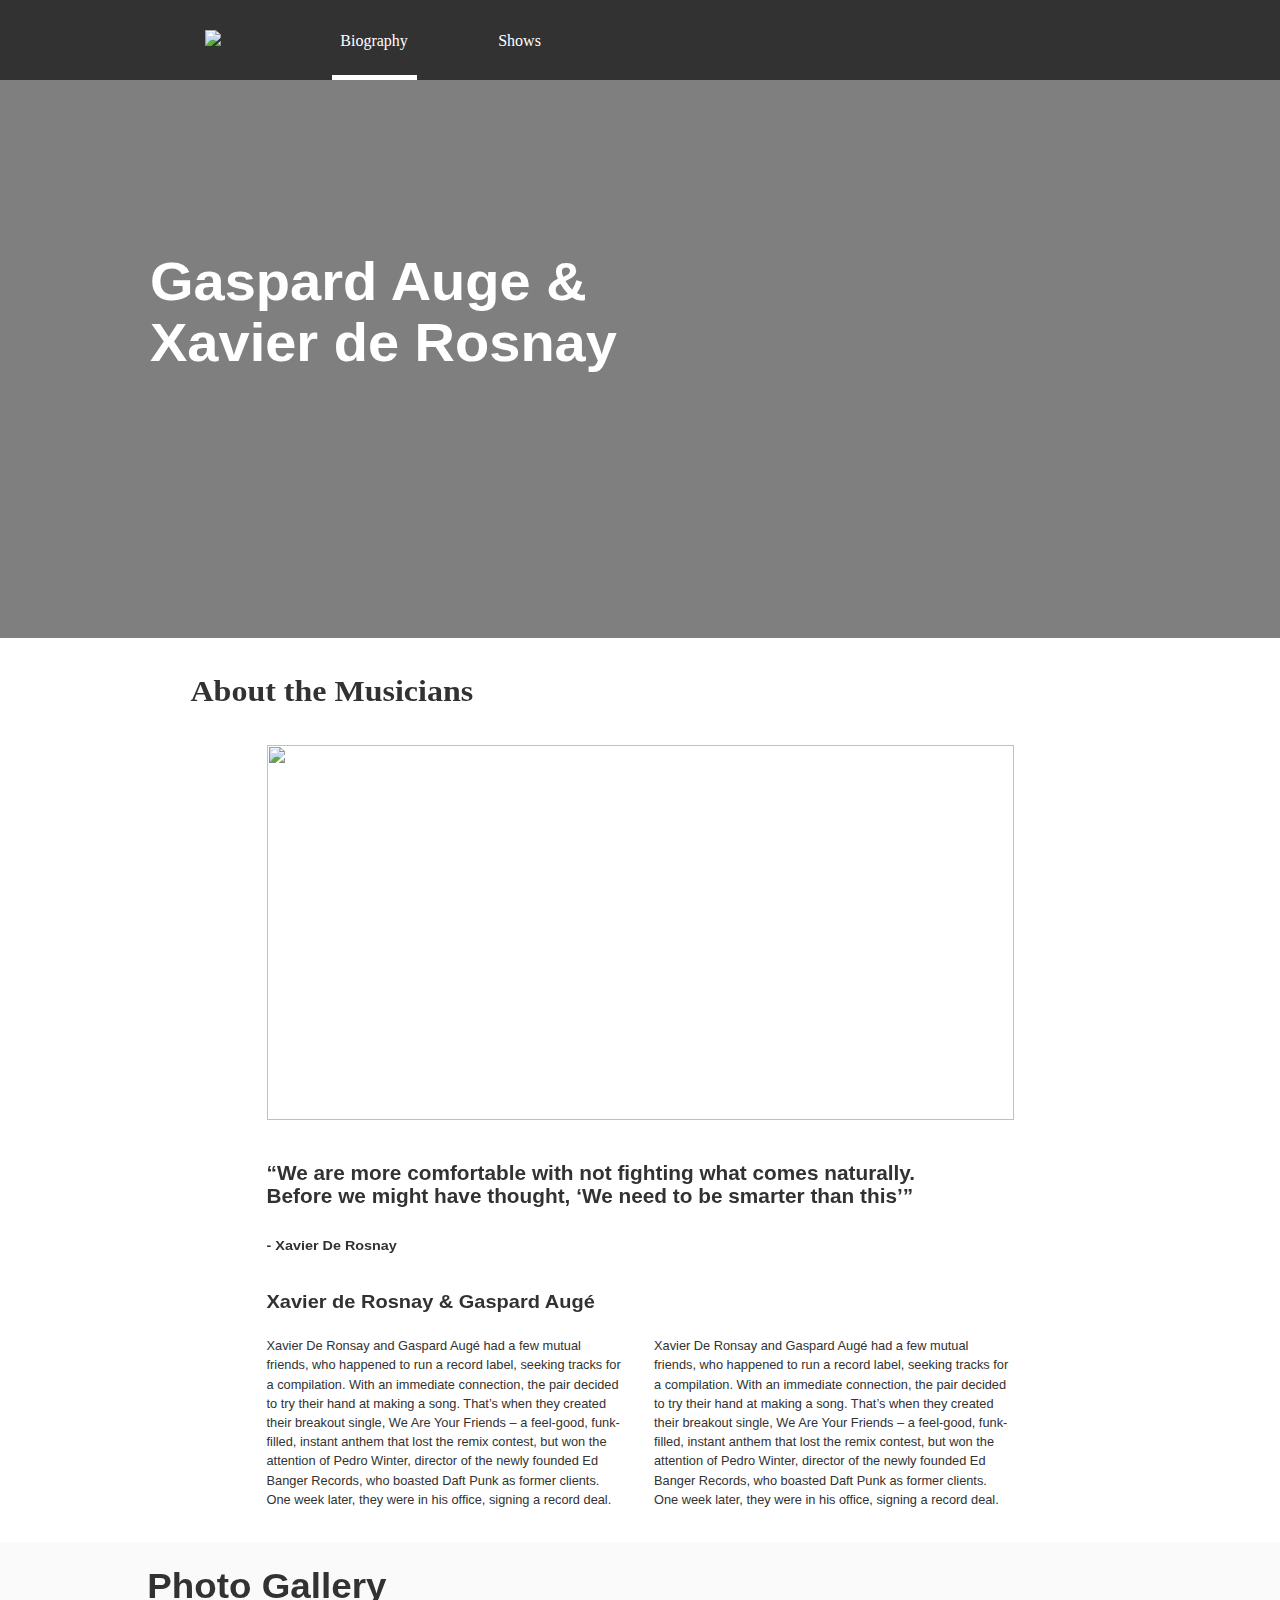
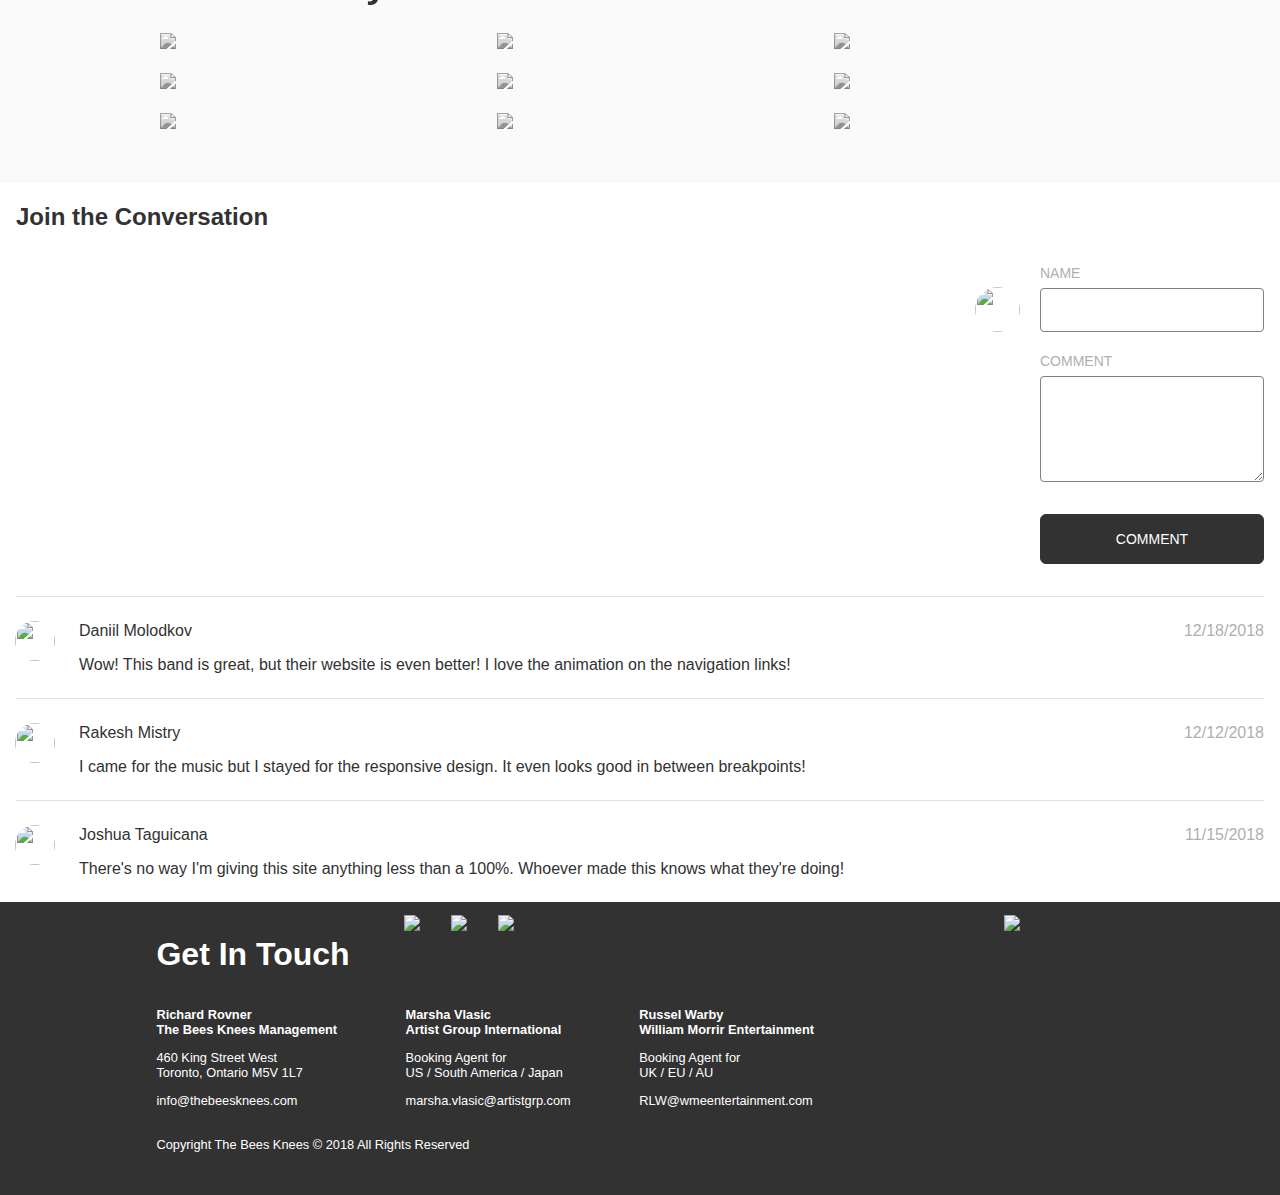
==== commit ba690841: "default comments created in js, not yet respnsive" ====
--- a/sprint-1/index.html
+++ b/sprint-1/index.html
@@ -79,9 +79,32 @@
                 <button class = "comments__button" type="submit">Comment</button>
             </form>
         </div>
-        <div class = "comments__outputs">
-
-        </div>
+        <!-- <div class = "comments__outputs">
+            <div class="comments__card">
+                <img class="comments__outpicture" src="./assets/images/comment1.jpeg">
+                <div class="comments__namedate">
+                    <p class="comments__outusername">Daniil Molodkov</p>
+                    <p class="comments__outdate">12/18/2018</p>
+                </div>
+                <p class="comments__outtext">Wow! This band is great, but their website is even better! I love the animation on the navigation links!</p>
+            </div>
+            <div class="comments__card">
+                <img class="comments__outpicture" src="./assets/images/comment2.jpeg">
+                <div class="comments__namedate">
+                    <p class="comments__outusername">Rakesh Mistry</p>
+                    <p class="comments__outdate">12/12/2018</p>
+                </div>
+                <p class="comments__outtext">I came for the music but I stayed for the responsive design. It even looks good in between breakpoints!</p>
+            </div>
+            <div class="comments__card">
+                <img class="comments__outpicture" src="./assets/images/comment3.jpeg">
+                <div class="comments__namedate">
+                    <p class="comments__outusername">Joshua Taguicana</p>
+                    <p class="comments__outdate">11/15/2018</p>
+                </div>
+                <p class="comments__outtext">There's no way I'm giving this site anything less than a 100%. Whoever made this knows what they're doing!</p>
+            </div>
+        </div> -->
     </section>
     <footer class="footer">
         <div class="footer__square">
--- a/sprint-1/scss/main.css
+++ b/sprint-1/scss/main.css
@@ -563,12 +563,12 @@
 }
 
 .comments__picture {
-  height: 50px;
-  width: 50px;
+  height: 45px;
+  width: 45px;
   border-radius: 100%;
   position: absolute;
   left: -65px;
-  top: 33px;
+  top: 36px;
 }
 
 .comments__username {
@@ -576,6 +576,10 @@
   border-radius: 4px;
   height: 40px;
   margin-bottom: 7px;
+}
+
+.comments__username:active, .comments__username:focus {
+  border: 2px solid black;
 }
 
 .comments__username--title {
@@ -592,6 +596,10 @@
   height: 100px;
 }
 
+.comments__text:active, .comments__text:focus {
+  border: 2px solid black;
+}
+
 .comments__text--title {
   color: #AFAFAF;
   font-weight: normal;
@@ -610,8 +618,56 @@
   height: 50px;
   margin-top: 32px;
   margin-bottom: 32px;
-  border: #323232 solid 1px;
+  border: 1px solid #323232;
   border-radius: 6px;
+}
+
+.comments__outputs {
+  -webkit-box-sizing: border-box;
+          box-sizing: border-box;
+  width: 100%;
+}
+
+.comments__card {
+  width: 100%;
+  border-top: 1.5px solid #E1E1E1;
+  position: relative;
+  padding: 25px 0 24px 63px;
+  -webkit-box-sizing: border-box;
+          box-sizing: border-box;
+}
+
+.comments__outpicture {
+  height: 40px;
+  width: 40px;
+  border-radius: 100%;
+  position: absolute;
+  top: 24px;
+  left: -1px;
+}
+
+.comments__namedate {
+  display: -webkit-box;
+  display: -ms-flexbox;
+  display: flex;
+  -webkit-box-pack: justify;
+      -ms-flex-pack: justify;
+          justify-content: space-between;
+}
+
+.comments__outusername {
+  margin: 0;
+}
+
+.comments__outdate {
+  font-weight: lighter;
+  color: #AFAFAF;
+  margin: 0;
+}
+
+.comments__outtext {
+  font-weight: lighter;
+  margin-bottom: 0;
 }
 
 .footer {
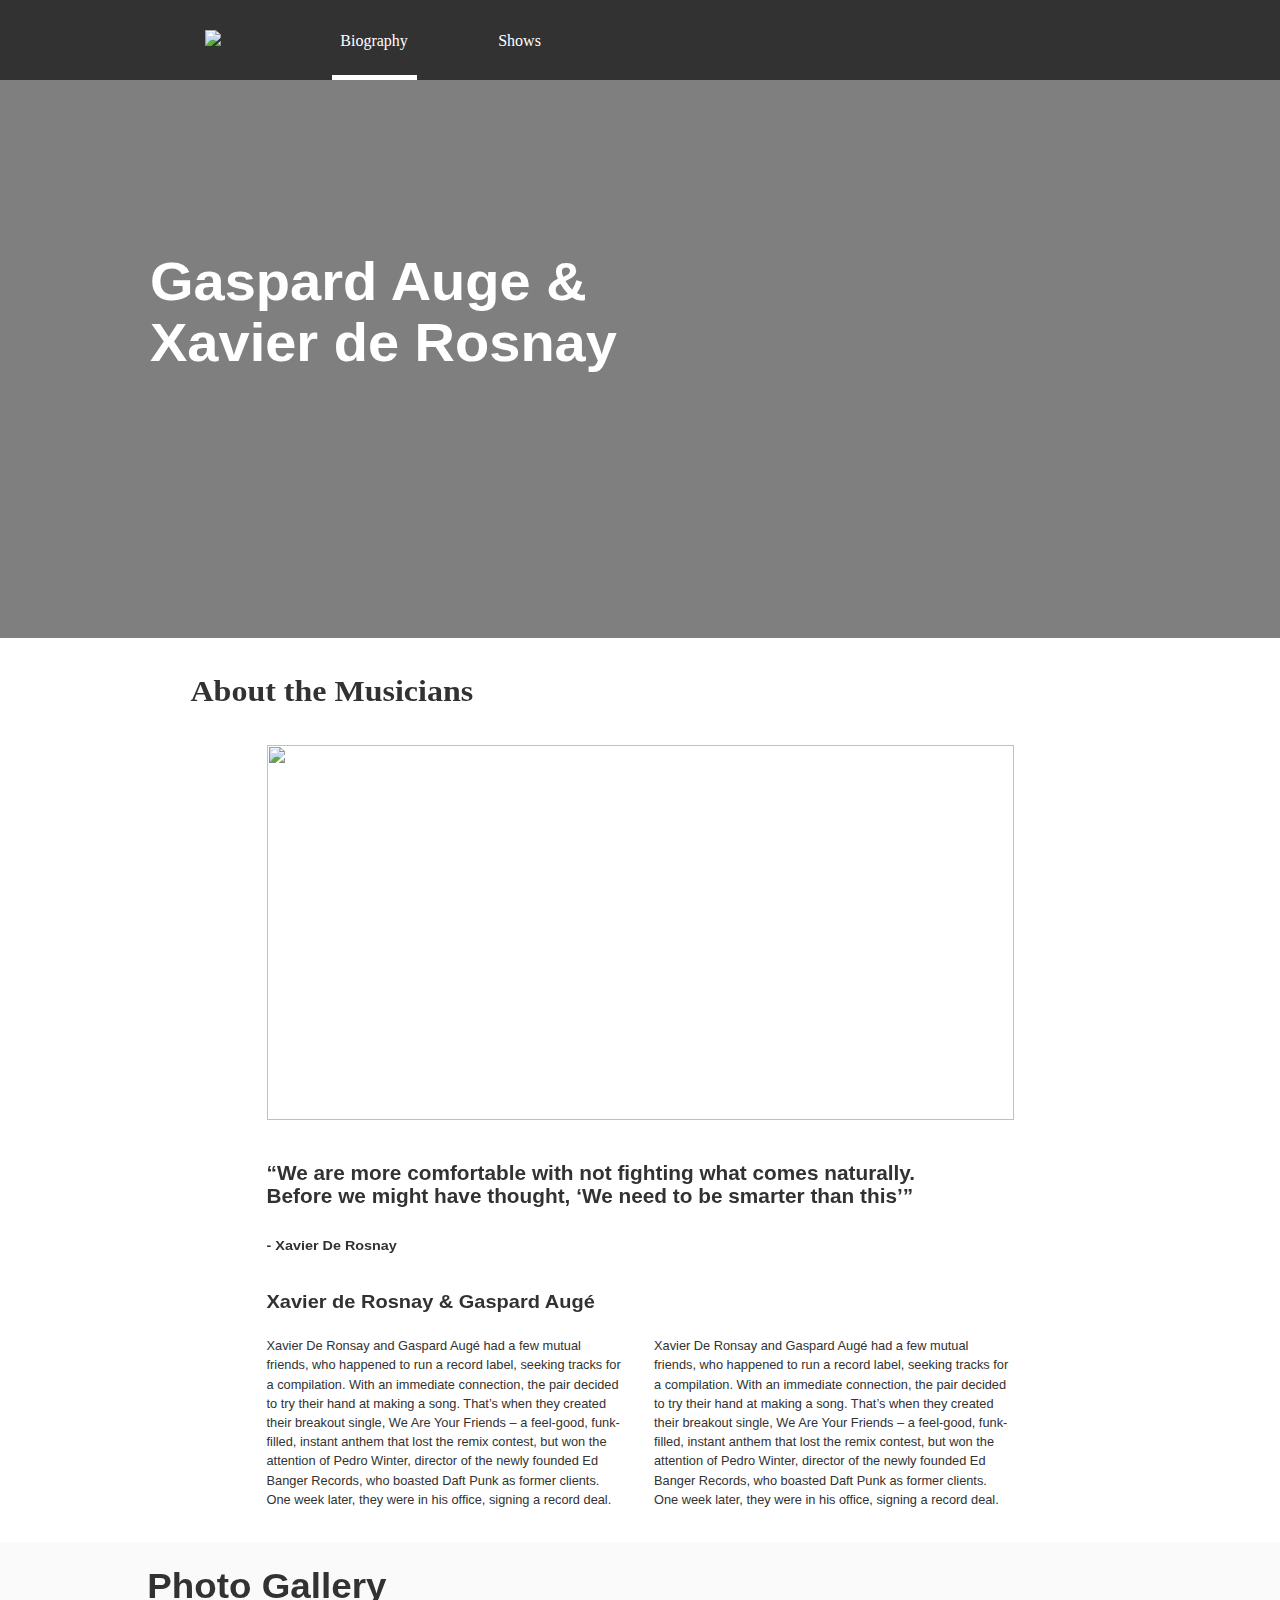
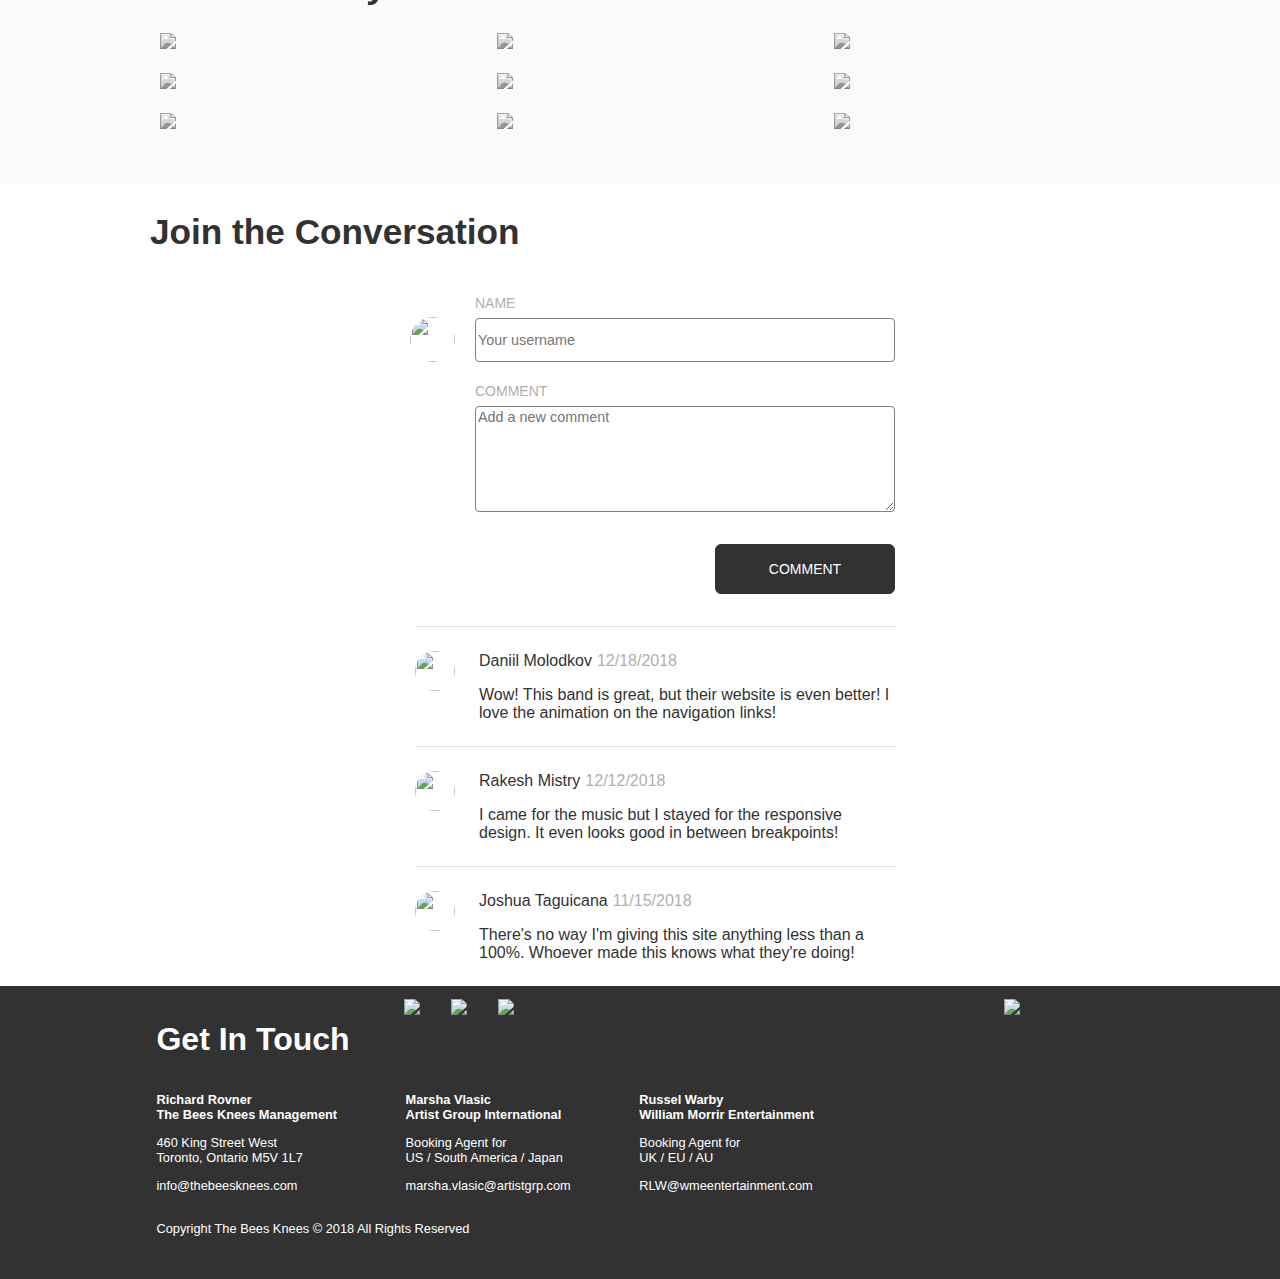
==== commit 2dc36cba: "added a reset to form inputs on click and changed font size in forms" ====
--- a/sprint-1/index.html
+++ b/sprint-1/index.html
@@ -70,12 +70,12 @@
     <section class="comments">
         <h2 class="comments__title">Join the Conversation</h2>
         <div class="comments__inputs">
-            <form class = "comments__form">
+            <form class = "comments__form" id="comments__form">
                 <p class= "comments__username--title">Name</p>
                 <img class= "comments__picture" src="./assets/images/profile.jpg">
-                <input class = "comments__username" type="text" name="user_name">
+                <input class = "comments__username" type="text" placeholder = "Your username" name="user_name">
                 <p class= "comments__text--title">Comment</p>
-                <textarea class = "comments__text" name="user_comment"></textarea>
+                <textarea class = "comments__text" placeholder = "Add a new comment" name="user_comment"></textarea>
                 <button class = "comments__button" type="submit">Comment</button>
             </form>
         </div>
--- a/sprint-1/scss/main.css
+++ b/sprint-1/scss/main.css
@@ -541,8 +541,28 @@
           align-items: flex-end;
 }
 
+@media only screen and (min-width: 768px) {
+  .comments {
+    -webkit-box-align: center;
+        -ms-flex-align: center;
+            align-items: center;
+  }
+}
+
 .comments__inputs {
   width: 224px;
+}
+
+@media only screen and (min-width: 768px) {
+  .comments__inputs {
+    width: 420px;
+  }
+}
+
+@media only screen and (min-width: 1200px) {
+  .comments__inputs {
+    margin-left: 90px;
+  }
 }
 
 .comments__form {
@@ -560,6 +580,18 @@
 .comments__title {
   -ms-flex-item-align: start;
       align-self: flex-start;
+}
+
+@media only screen and (min-width: 768px) {
+  .comments__title {
+    font-size: 2.2rem;
+  }
+}
+
+@media only screen and (min-width: 1200px) {
+  .comments__title {
+    margin-left: 134px;
+  }
 }
 
 .comments__picture {
@@ -576,6 +608,7 @@
   border-radius: 4px;
   height: 40px;
   margin-bottom: 7px;
+  font-size: .9rem;
 }
 
 .comments__username:active, .comments__username:focus {
@@ -594,6 +627,7 @@
   border: 1px solid grey;
   border-radius: 4px;
   height: 100px;
+  font-size: .9rem;
 }
 
 .comments__text:active, .comments__text:focus {
@@ -622,10 +656,31 @@
   border-radius: 6px;
 }
 
+@media only screen and (min-width: 768px) {
+  .comments__button {
+    width: 180px;
+    -ms-flex-item-align: end;
+        align-self: flex-end;
+  }
+}
+
 .comments__outputs {
   -webkit-box-sizing: border-box;
           box-sizing: border-box;
   width: 100%;
+}
+
+@media only screen and (min-width: 768px) {
+  .comments__outputs {
+    width: 420px;
+  }
+}
+
+@media only screen and (min-width: 1200px) {
+  .comments__outputs {
+    width: 480px;
+    margin-left: 32px;
+  }
 }
 
 .comments__card {
@@ -655,6 +710,14 @@
           justify-content: space-between;
 }
 
+@media only screen and (min-width: 768px) {
+  .comments__namedate {
+    -webkit-box-pack: start;
+        -ms-flex-pack: start;
+            justify-content: flex-start;
+  }
+}
+
 .comments__outusername {
   margin: 0;
 }
@@ -663,6 +726,12 @@
   font-weight: lighter;
   color: #AFAFAF;
   margin: 0;
+}
+
+@media only screen and (min-width: 768px) {
+  .comments__outdate {
+    margin-left: 5px;
+  }
 }
 
 .comments__outtext {
